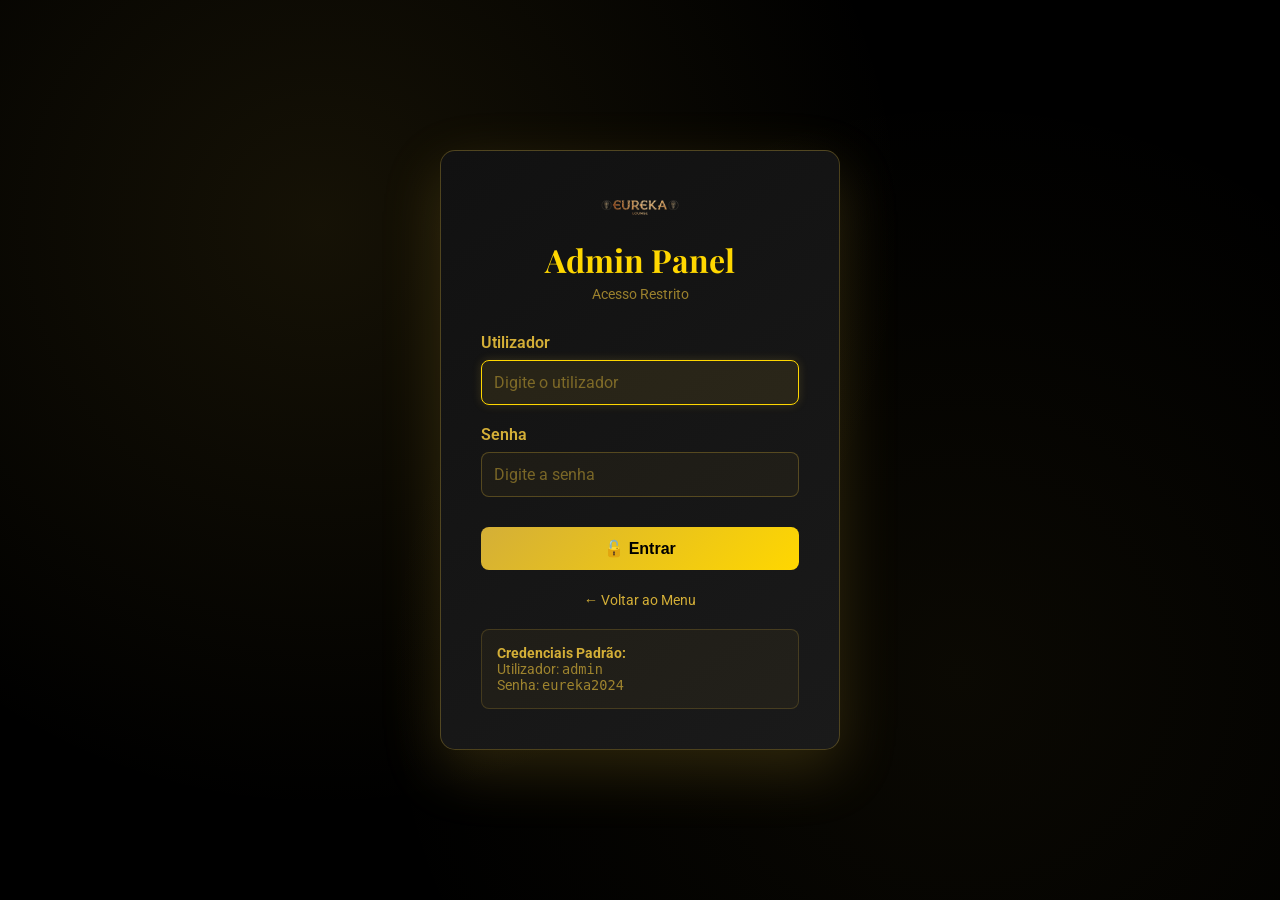
==== admin-login.html @ 92c469b4 "Adicionar proteção por senha no admin panel e documento de orçamento comercial" ====
<!DOCTYPE html>
<html lang="pt">
<head>
    <meta charset="UTF-8">
    <meta name="viewport" content="width=device-width, initial-scale=1.0">
    <title>Login Admin - Eureka Lounge</title>
    <link rel="icon" href="img/eurea.png" type="image/png">
    <link href="https://fonts.googleapis.com/css2?family=Playfair+Display:wght@700&family=Roboto:wght@400;700&display=swap" rel="stylesheet">
    <style>
        :root {
            --gold: #d4af37;
            --gold-light: #ffd700;
            --bg: #000000;
            --card-bg: #111111;
            --gradient: linear-gradient(135deg, #d4af37 0%, #ffd700 100%);
        }

        * {
            margin: 0;
            padding: 0;
            box-sizing: border-box;
        }

        body {
            background-color: var(--bg);
            background-image: radial-gradient(circle at 25% 25%, rgba(212, 175, 55, 0.1) 0%, transparent 50%),
                              radial-gradient(circle at 75% 75%, rgba(212, 175, 55, 0.05) 0%, transparent 50%);
            color: var(--gold);
            font-family: 'Roboto', sans-serif;
            display: flex;
            align-items: center;
            justify-content: center;
            min-height: 100vh;
            padding: 20px;
        }

        .login-container {
            background: linear-gradient(145deg, var(--card-bg) 0%, #1a1a1a 100%);
            border: 1px solid rgba(212, 175, 55, 0.3);
            border-radius: 15px;
            padding: 40px;
            max-width: 400px;
            width: 100%;
            box-shadow: 0 20px 60px rgba(212, 175, 55, 0.2);
        }

        .login-header {
            text-align: center;
            margin-bottom: 30px;
        }

        .login-header img {
            max-width: 80px;
            margin-bottom: 15px;
            border-radius: 10px;
        }

        .login-header h1 {
            font-family: 'Playfair Display', serif;
            color: var(--gold-light);
            font-size: 2rem;
            margin-bottom: 5px;
        }

        .login-header p {
            color: rgba(212, 175, 55, 0.7);
            font-size: 0.9rem;
        }

        .form-group {
            margin-bottom: 20px;
        }

        label {
            display: block;
            color: var(--gold);
            margin-bottom: 8px;
            font-weight: 600;
        }

        input {
            width: 100%;
            padding: 12px;
            background: rgba(212, 175, 55, 0.05);
            border: 1px solid rgba(212, 175, 55, 0.3);
            border-radius: 8px;
            color: var(--gold);
            font-family: 'Roboto', sans-serif;
            font-size: 1rem;
            transition: all 0.3s;
        }

        input:focus {
            outline: none;
            background: rgba(212, 175, 55, 0.1);
            border-color: var(--gold-light);
            box-shadow: 0 0 10px rgba(212, 175, 55, 0.2);
        }

        input::placeholder {
            color: rgba(212, 175, 55, 0.5);
        }

        .login-button {
            width: 100%;
            padding: 12px;
            background: var(--gradient);
            color: #000;
            border: none;
            border-radius: 8px;
            font-weight: bold;
            font-size: 1rem;
            cursor: pointer;
            transition: all 0.3s;
            margin-top: 10px;
        }

        .login-button:hover {
            transform: scale(1.05);
            box-shadow: 0 5px 15px rgba(212, 175, 55, 0.3);
        }

        .login-button:active {
            transform: scale(0.98);
        }

        .error-message {
            background: #ff4444;
            color: white;
            padding: 12px;
            border-radius: 8px;
            margin-bottom: 20px;
            display: none;
            text-align: center;
            animation: shake 0.3s ease;
        }

        .error-message.show {
            display: block;
        }

        @keyframes shake {
            0%, 100% { transform: translateX(0); }
            25% { transform: translateX(-10px); }
            75% { transform: translateX(10px); }
        }

        .back-link {
            text-align: center;
            margin-top: 20px;
        }

        .back-link a {
            color: var(--gold);
            text-decoration: none;
            font-size: 0.9rem;
            transition: all 0.3s;
        }

        .back-link a:hover {
            color: var(--gold-light);
        }

        .info-box {
            background: rgba(212, 175, 55, 0.05);
            border: 1px solid rgba(212, 175, 55, 0.2);
            border-radius: 8px;
            padding: 15px;
            margin-top: 20px;
            font-size: 0.85rem;
            color: rgba(212, 175, 55, 0.7);
        }

        .info-box strong {
            color: var(--gold);
        }
    </style>
</head>
<body>
    <div class="login-container">
        <div class="login-header">
            <img src="img/eurea.png" alt="Eureka Lounge">
            <h1>Admin Panel</h1>
            <p>Acesso Restrito</p>
        </div>

        <div class="error-message" id="errorMessage"></div>

        <form onsubmit="handleLogin(event)">
            <div class="form-group">
                <label for="username">Utilizador</label>
                <input 
                    type="text" 
                    id="username" 
                    placeholder="Digite o utilizador"
                    autocomplete="off"
                    required
                >
            </div>

            <div class="form-group">
                <label for="password">Senha</label>
                <input 
                    type="password" 
                    id="password" 
                    placeholder="Digite a senha"
                    autocomplete="off"
                    required
                >
            </div>

            <button type="submit" class="login-button">🔓 Entrar</button>
        </form>

        <div class="back-link">
            <a href="index.html">← Voltar ao Menu</a>
        </div>

        <div class="info-box">
            <strong>Credenciais Padrão:</strong><br>
            Utilizador: <code>admin</code><br>
            Senha: <code>eureka2024</code>
        </div>
    </div>

    <script>
        // Credenciais (em produção, isso seria verificado no servidor)
        const ADMIN_USERNAME = 'admin';
        const ADMIN_PASSWORD = 'eureka2024';

        function handleLogin(event) {
            event.preventDefault();

            const username = document.getElementById('username').value;
            const password = document.getElementById('password').value;
            const errorMessage = document.getElementById('errorMessage');

            // Validar credenciais
            if (username === ADMIN_USERNAME && password === ADMIN_PASSWORD) {
                // Salvar token de autenticação no sessionStorage
                sessionStorage.setItem('eurekAdminAuth', 'true');
                sessionStorage.setItem('eurekAdminTime', Date.now());

                // Redirecionar para o painel admin
                window.location.href = 'admin.html';
            } else {
                // Mostrar erro
                errorMessage.textContent = '❌ Utilizador ou senha incorretos!';
                errorMessage.classList.add('show');

                // Limpar campos
                document.getElementById('password').value = '';
                document.getElementById('username').focus();

                // Remover mensagem de erro após 3 segundos
                setTimeout(() => {
                    errorMessage.classList.remove('show');
                }, 3000);
            }
        }

        // Focar no campo de utilizador ao carregar
        document.addEventListener('DOMContentLoaded', () => {
            document.getElementById('username').focus();
        });
    </script>
</body>
</html>
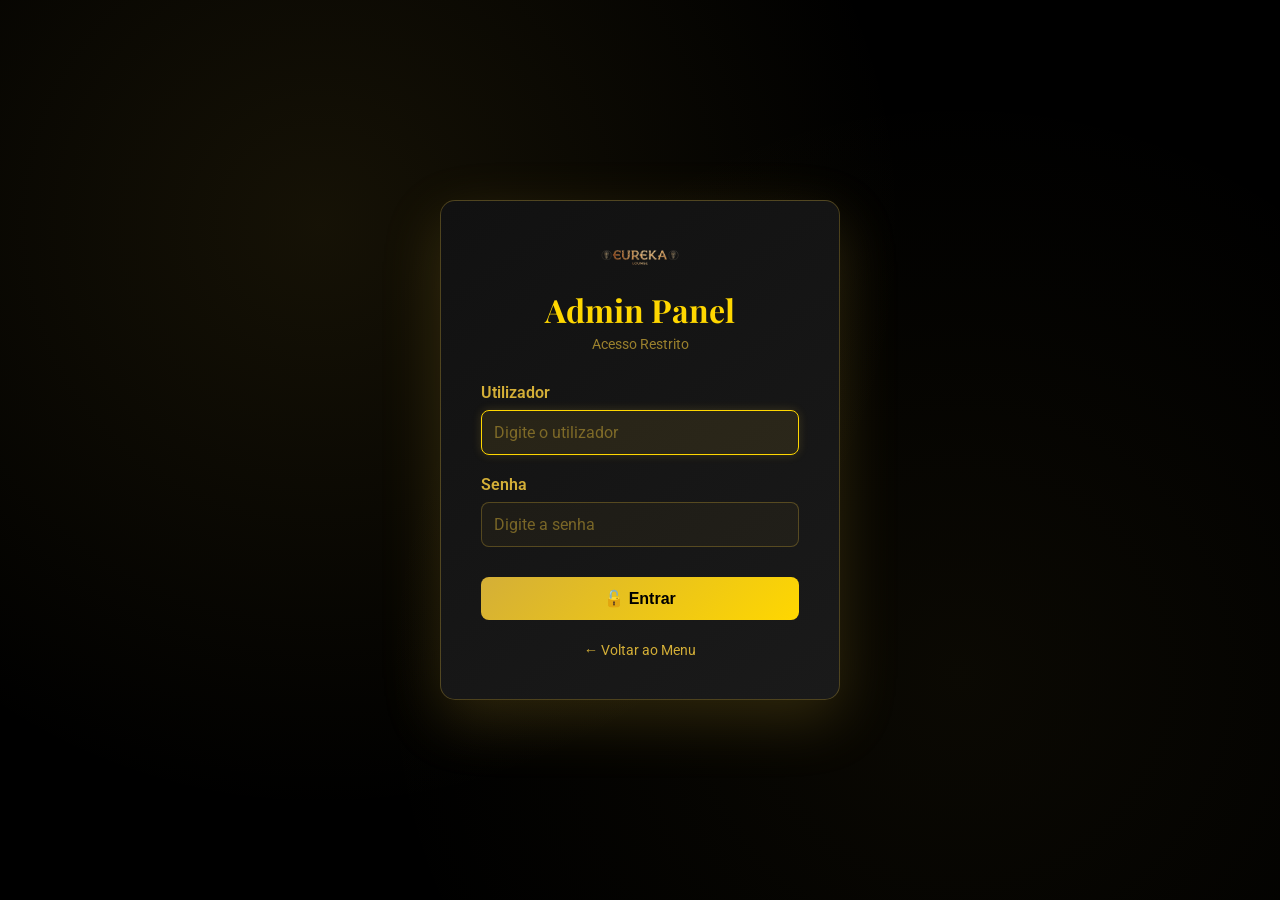
==== commit 3ebd83c7: "feat: improve security and robustness - Removed hardcoded admin credentials from frontend - Implemen" ====
--- a/admin-login.html
+++ b/admin-login.html
@@ -216,51 +216,53 @@
             <a href="index.html">← Voltar ao Menu</a>
         </div>
 
-        <div class="info-box">
-            <strong>Credenciais Padrão:</strong><br>
-            Utilizador: <code>admin</code><br>
-            Senha: <code>eureka2024</code>
-        </div>
+
     </div>
 
     <script>
-        // Credenciais (em produção, isso seria verificado no servidor)
-        const ADMIN_USERNAME = 'admin';
-        const ADMIN_PASSWORD = 'eureka2024';
-
-        function handleLogin(event) {
+        // Em um ambiente de produção, estas credenciais devem ser validadas por um backend seguro.
+        // Para este protótipo frontend-only, o login será sempre bem-sucedido após a remoção das credenciais expostas.
+
+        function showError(message) {
+            const errorMessage = document.getElementById('errorMessage');
+            errorMessage.textContent = message;
+            errorMessage.classList.add('show');
+            setTimeout(() => errorMessage.classList.remove('show'), 3000);
+        }
+
+
+
+        async function handleLogin(event) {
             event.preventDefault();
 
-            const username = document.getElementById('username').value;
+            const username = document.getElementById('username').value.trim();
             const password = document.getElementById('password').value;
-            const errorMessage = document.getElementById('errorMessage');
-
-            // Validar credenciais
-            if (username === ADMIN_USERNAME && password === ADMIN_PASSWORD) {
-                // Salvar token de autenticação no sessionStorage
+
+            try {
+                // Em um cenário real, a validação do utilizador ocorreria aqui, via backend.
+
+                // Em um cenário real, a validação da senha ocorreria aqui, via backend.
+                // Para este protótipo, consideramos o login bem-sucedido se o campo de senha não estiver vazio.
+                if (password.length === 0) {
+                    showError("Por favor, insira a senha.");
+                    document.getElementById("password").focus();
+                    return;
+                }
+
                 sessionStorage.setItem('eurekAdminAuth', 'true');
-                sessionStorage.setItem('eurekAdminTime', Date.now());
-
-                // Redirecionar para o painel admin
+                sessionStorage.setItem('eurekAdminTime', String(Date.now()));
                 window.location.href = 'admin.html';
-            } else {
-                // Mostrar erro
-                errorMessage.textContent = '❌ Utilizador ou senha incorretos!';
-                errorMessage.classList.add('show');
-
-                // Limpar campos
-                document.getElementById('password').value = '';
-                document.getElementById('username').focus();
-
-                // Remover mensagem de erro após 3 segundos
-                setTimeout(() => {
-                    errorMessage.classList.remove('show');
-                }, 3000);
+            } catch (error) {
+                if (error && error.message !== 'password-too-short') {
+                    console.error('Erro ao autenticar admin:', error);
+                    showError('Não foi possível validar a palavra-passe.');
+                }
             }
         }
 
-        // Focar no campo de utilizador ao carregar
         document.addEventListener('DOMContentLoaded', () => {
+            localStorage.removeItem('eurekAdminPasswordHash');
+            localStorage.removeItem('eurekAdminPasswordSalt');
             document.getElementById('username').focus();
         });
     </script>
